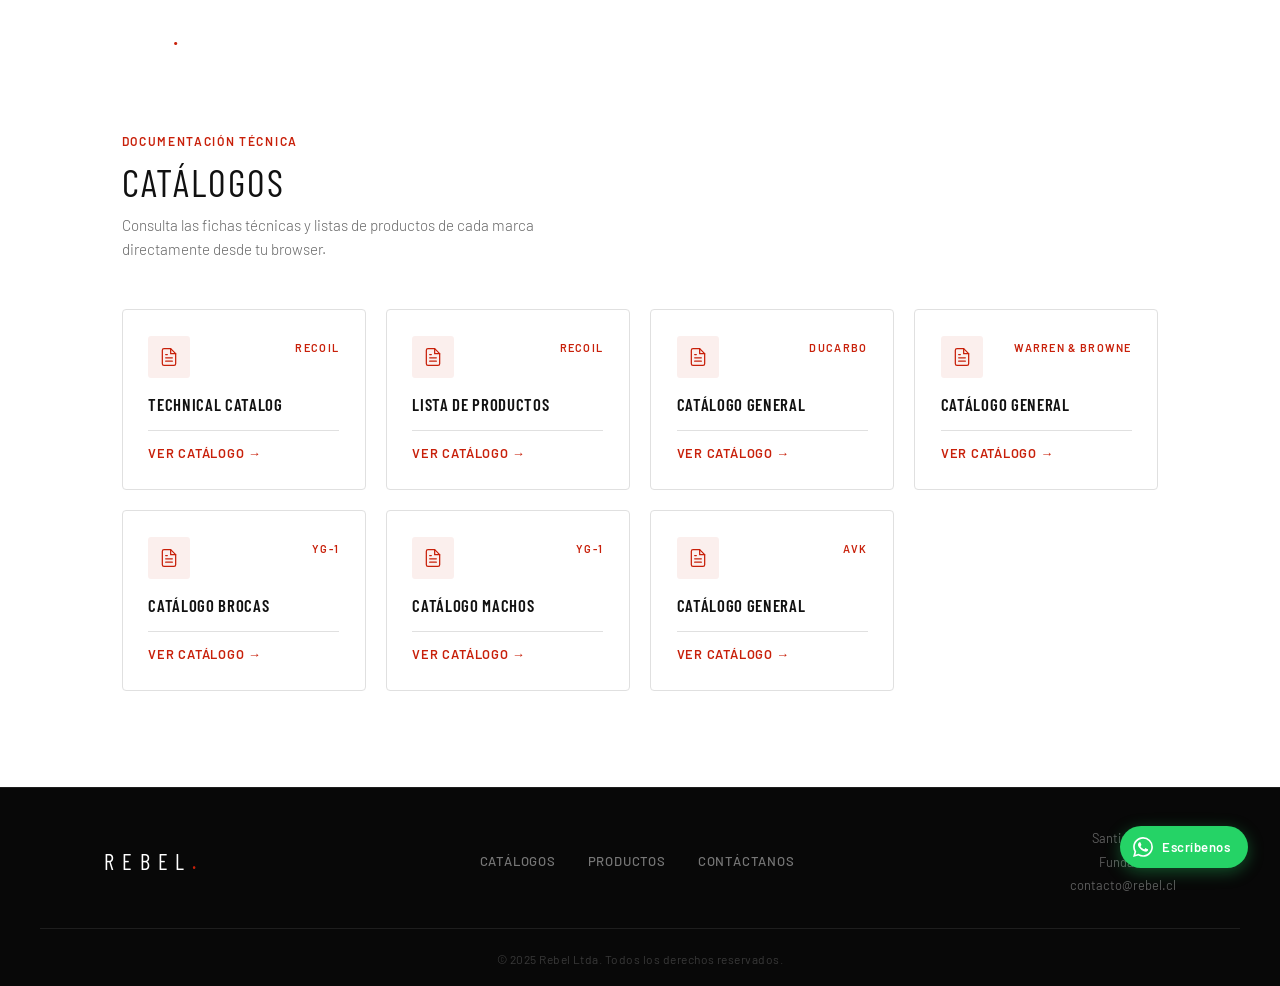
==== catalogos.html @ e89e86ab "feat: sitio rebel.cl v1 - prompts 1 al 5 completos - Estructura base: index.html, css/styles.css, js" ====
<!DOCTYPE html>
<html lang="es">
<head>
  <meta charset="UTF-8" />
  <meta name="viewport" content="width=device-width, initial-scale=1.0" />
  <meta name="description" content="Catálogos técnicos de Rebel Ltda. — Descarga o consulta los catálogos de Recoil, Ducarbo, Warren & Browne, YG-1 y AVK." />
  <title>Catálogos — Rebel Ltda.</title>

  <!-- Google Fonts -->
  <link rel="preconnect" href="https://fonts.googleapis.com" />
  <link rel="preconnect" href="https://fonts.gstatic.com" crossorigin />
  <link href="https://fonts.googleapis.com/css2?family=Barlow+Condensed:wght@300;400;600;700;800;900&family=Barlow:wght@300;400;500;600&display=swap" rel="stylesheet" />

  <!-- Estilos -->
  <link rel="stylesheet" href="css/styles.css" />
</head>
<body>

  <!-- ===================== NAVBAR ===================== -->
  <nav class="navbar scrolled" role="navigation" aria-label="Navegación principal">
    <a href="index.html" class="navbar-logo">REBEL<span>.</span></a>

    <ul class="navbar-links" id="navbar-links">
      <li><a href="catalogos.html" class="nav-active">Catálogos</a></li>
      <li><a href="productos.html">Productos</a></li>
      <!-- TODO: habilitar Videos cuando el cliente entregue los nuevos videos -->
      <li><a class="nav-disabled" aria-disabled="true" tabindex="-1">Videos</a></li>
      <li><a href="contacto.html" class="nav-cta">Contáctanos</a></li>
    </ul>

    <button class="navbar-toggle" aria-label="Abrir menú" aria-expanded="false" aria-controls="navbar-links">
      <span></span>
      <span></span>
      <span></span>
    </button>
  </nav>

  <!-- ===================== CATÁLOGOS ===================== -->
  <main>
    <section class="section section-light page-section" id="catalogos">
      <div class="container">
        <div class="section-header">
          <span class="section-label">Documentación técnica</span>
          <h1 class="section-title">Catálogos</h1>
          <p class="section-subtitle">Consulta las fichas técnicas y listas de productos de cada marca directamente desde tu browser.</p>
        </div>

        <div class="catalogo-grid">

          <!-- Recoil: Technical Catalog -->
          <div class="catalog-card">
            <div class="catalog-card-top">
              <div class="catalog-card-icon" aria-hidden="true">
                <svg viewBox="0 0 24 24"><path d="M14 2H6a2 2 0 0 0-2 2v16a2 2 0 0 0 2 2h12a2 2 0 0 0 2-2V8z"/><polyline points="14 2 14 8 20 8"/><line x1="16" y1="13" x2="8" y2="13"/><line x1="16" y1="17" x2="8" y2="17"/><line x1="10" y1="9" x2="8" y2="9"/></svg>
              </div>
              <span class="catalog-card-brand">Recoil</span>
            </div>
            <div class="catalog-card-body">
              <h3 class="catalog-card-name">Technical Catalog</h3>
            </div>
            <a class="catalog-card-link" href="catalogos/Recoil-Technical-Catalog.pdf" target="_blank" rel="noopener">
              Ver catálogo →
            </a>
          </div>

          <!-- Recoil: Lista de Productos -->
          <div class="catalog-card">
            <div class="catalog-card-top">
              <div class="catalog-card-icon" aria-hidden="true">
                <svg viewBox="0 0 24 24"><path d="M14 2H6a2 2 0 0 0-2 2v16a2 2 0 0 0 2 2h12a2 2 0 0 0 2-2V8z"/><polyline points="14 2 14 8 20 8"/><line x1="16" y1="13" x2="8" y2="13"/><line x1="16" y1="17" x2="8" y2="17"/><line x1="10" y1="9" x2="8" y2="9"/></svg>
              </div>
              <span class="catalog-card-brand">Recoil</span>
            </div>
            <div class="catalog-card-body">
              <h3 class="catalog-card-name">Lista de Productos</h3>
            </div>
            <a class="catalog-card-link" href="catalogos/Recoil-lista-de-Productos.pdf" target="_blank" rel="noopener">
              Ver catálogo →
            </a>
          </div>

          <!-- Ducarbo -->
          <div class="catalog-card">
            <div class="catalog-card-top">
              <div class="catalog-card-icon" aria-hidden="true">
                <svg viewBox="0 0 24 24"><path d="M14 2H6a2 2 0 0 0-2 2v16a2 2 0 0 0 2 2h12a2 2 0 0 0 2-2V8z"/><polyline points="14 2 14 8 20 8"/><line x1="16" y1="13" x2="8" y2="13"/><line x1="16" y1="17" x2="8" y2="17"/><line x1="10" y1="9" x2="8" y2="9"/></svg>
              </div>
              <span class="catalog-card-brand">Ducarbo</span>
            </div>
            <div class="catalog-card-body">
              <h3 class="catalog-card-name">Catálogo General</h3>
            </div>
            <a class="catalog-card-link" href="catalogos/Catalogo-Ducarbo.pdf" target="_blank" rel="noopener">
              Ver catálogo →
            </a>
          </div>

          <!-- Warren & Browne -->
          <div class="catalog-card">
            <div class="catalog-card-top">
              <div class="catalog-card-icon" aria-hidden="true">
                <svg viewBox="0 0 24 24"><path d="M14 2H6a2 2 0 0 0-2 2v16a2 2 0 0 0 2 2h12a2 2 0 0 0 2-2V8z"/><polyline points="14 2 14 8 20 8"/><line x1="16" y1="13" x2="8" y2="13"/><line x1="16" y1="17" x2="8" y2="17"/><line x1="10" y1="9" x2="8" y2="9"/></svg>
              </div>
              <span class="catalog-card-brand">Warren &amp; Browne</span>
            </div>
            <div class="catalog-card-body">
              <h3 class="catalog-card-name">Catálogo General</h3>
            </div>
            <a class="catalog-card-link" href="catalogos/warren-and-brown.pdf" target="_blank" rel="noopener">
              Ver catálogo →
            </a>
          </div>

          <!-- YG-1: Brocas -->
          <div class="catalog-card">
            <div class="catalog-card-top">
              <div class="catalog-card-icon" aria-hidden="true">
                <svg viewBox="0 0 24 24"><path d="M14 2H6a2 2 0 0 0-2 2v16a2 2 0 0 0 2 2h12a2 2 0 0 0 2-2V8z"/><polyline points="14 2 14 8 20 8"/><line x1="16" y1="13" x2="8" y2="13"/><line x1="16" y1="17" x2="8" y2="17"/><line x1="10" y1="9" x2="8" y2="9"/></svg>
              </div>
              <span class="catalog-card-brand">YG-1</span>
            </div>
            <div class="catalog-card-body">
              <h3 class="catalog-card-name">Catálogo Brocas</h3>
            </div>
            <a class="catalog-card-link" href="catalogos/YG-1-catalogo-brocas.pdf" target="_blank" rel="noopener">
              Ver catálogo →
            </a>
          </div>

          <!-- YG-1: Machos -->
          <div class="catalog-card">
            <div class="catalog-card-top">
              <div class="catalog-card-icon" aria-hidden="true">
                <svg viewBox="0 0 24 24"><path d="M14 2H6a2 2 0 0 0-2 2v16a2 2 0 0 0 2 2h12a2 2 0 0 0 2-2V8z"/><polyline points="14 2 14 8 20 8"/><line x1="16" y1="13" x2="8" y2="13"/><line x1="16" y1="17" x2="8" y2="17"/><line x1="10" y1="9" x2="8" y2="9"/></svg>
              </div>
              <span class="catalog-card-brand">YG-1</span>
            </div>
            <div class="catalog-card-body">
              <h3 class="catalog-card-name">Catálogo Machos</h3>
            </div>
            <a class="catalog-card-link" href="catalogos/YGMACHOS-1.pdf" target="_blank" rel="noopener">
              Ver catálogo →
            </a>
          </div>

          <!-- AVK -->
          <div class="catalog-card">
            <div class="catalog-card-top">
              <div class="catalog-card-icon" aria-hidden="true">
                <svg viewBox="0 0 24 24"><path d="M14 2H6a2 2 0 0 0-2 2v16a2 2 0 0 0 2 2h12a2 2 0 0 0 2-2V8z"/><polyline points="14 2 14 8 20 8"/><line x1="16" y1="13" x2="8" y2="13"/><line x1="16" y1="17" x2="8" y2="17"/><line x1="10" y1="9" x2="8" y2="9"/></svg>
              </div>
              <span class="catalog-card-brand">AVK</span>
            </div>
            <div class="catalog-card-body">
              <h3 class="catalog-card-name">Catálogo General</h3>
            </div>
            <a class="catalog-card-link" href="catalogos/CATALOGO-AVK.pdf" target="_blank" rel="noopener">
              Ver catálogo →
            </a>
          </div>

        </div><!-- /catalogo-grid -->
      </div>
    </section>
  </main>

  <!-- FOOTER -->
  <footer class="footer">
    <div class="footer-inner container">
      <a href="index.html" class="footer-logo">REBEL<span>.</span></a>
      <nav class="footer-nav" aria-label="Links rápidos">
        <a href="catalogos.html">Catálogos</a>
        <a href="productos.html">Productos</a>
        <a href="contacto.html">Contáctanos</a>
      </nav>
      <div class="footer-info">
        <span>Santiago, Chile</span>
        <span>Fundada 1980</span>
        <span>contacto@rebel.cl</span>
      </div>
    </div>
    <div class="footer-bottom">
      <span>© 2025 Rebel Ltda. Todos los derechos reservados.</span>
    </div>
  </footer>

  <!-- WhatsApp flotante -->
  <a class="whatsapp-btn" href="https://wa.me/56998742476" target="_blank" rel="noopener" aria-label="Escríbenos por WhatsApp">
    <svg viewBox="0 0 24 24" xmlns="http://www.w3.org/2000/svg" aria-hidden="true"><path d="M17.472 14.382c-.297-.149-1.758-.867-2.03-.967-.273-.099-.471-.148-.67.15-.197.297-.767.966-.94 1.164-.173.199-.347.223-.644.075-.297-.15-1.255-.463-2.39-1.475-.883-.788-1.48-1.761-1.653-2.059-.173-.297-.018-.458.13-.606.134-.133.298-.347.446-.52.149-.174.198-.298.298-.497.099-.198.05-.371-.025-.52-.075-.149-.669-1.612-.916-2.207-.242-.579-.487-.5-.669-.51-.173-.008-.371-.01-.57-.01-.198 0-.52.074-.792.372-.272.297-1.04 1.016-1.04 2.479 0 1.462 1.065 2.875 1.213 3.074.149.198 2.096 3.2 5.077 4.487.709.306 1.262.489 1.694.625.712.227 1.36.195 1.871.118.571-.085 1.758-.719 2.006-1.413.248-.694.248-1.289.173-1.413-.074-.124-.272-.198-.57-.347m-5.421 7.403h-.004a9.87 9.87 0 01-5.031-1.378l-.361-.214-3.741.982.998-3.648-.235-.374a9.86 9.86 0 01-1.51-5.26c.001-5.45 4.436-9.884 9.888-9.884 2.64 0 5.122 1.03 6.988 2.898a9.825 9.825 0 012.893 6.994c-.003 5.45-4.437 9.884-9.885 9.884m8.413-18.297A11.815 11.815 0 0012.05 0C5.495 0 .16 5.335.157 11.892c0 2.096.547 4.142 1.588 5.945L.057 24l6.305-1.654a11.882 11.882 0 005.683 1.448h.005c6.554 0 11.89-5.335 11.893-11.893a11.821 11.821 0 00-3.48-8.413z"/></svg>
    <span>Escríbenos</span>
  </a>

  <!-- Scripts -->
  <script src="js/main.js"></script>
</body>
</html>
---- css/styles.css ----
/* ============================================================
   REBEL LTDA. — Estilos globales
   Paleta: #0e0e0e (fondo), #C8200A (acento), #ffffff (blanco)
   Tipografía: Barlow Condensed (títulos) + Barlow (cuerpo)
   ============================================================ */

/* ---------- Reset y base ---------- */
*, *::before, *::after {
  box-sizing: border-box;
  margin: 0;
  padding: 0;
}

:root {
  /* Sección oscura (Hero + Navbar) */
  --bg:       #0e0e0e;
  --red:      #C8200A;
  --white:    #ffffff;
  --muted:    #7a7570;
  --surface:  #1a1a1a;
  --border:   #2a2a2a;

  /* Sección clara (Marcas, Catálogos, Productos, Videos, Contacto) */
  --light-bg:      #ffffff;
  --light-text:    #111111;
  --light-muted:   #666666;
  --light-surface: #f4f4f4;
  --light-border:  #e0e0e0;

  --font-title: 'Barlow Condensed', sans-serif;
  --font-body:  'Barlow', sans-serif;
}

html {
  scroll-behavior: smooth;
}

body {
  background-color: var(--bg);
  color: var(--white);
  font-family: var(--font-body);
  font-size: 16px;
  line-height: 1.6;
  -webkit-font-smoothing: antialiased;
}

a {
  color: inherit;
  text-decoration: none;
}

img {
  display: block;
  max-width: 100%;
}

/* ---------- NAVBAR ---------- */
.navbar {
  position: fixed;
  top: 0;
  left: 0;
  right: 0;
  z-index: 100;
  display: flex;
  align-items: center;
  justify-content: space-between;
  padding: 0 5%;
  height: 68px;
  transition: background 0.3s ease, backdrop-filter 0.3s ease, border-color 0.3s ease;
  border-bottom: 1px solid transparent;
}

/* Estado scrolleado */
.navbar.scrolled {
  background: rgba(14, 14, 14, 0.85);
  backdrop-filter: blur(14px);
  -webkit-backdrop-filter: blur(14px);
  border-bottom-color: var(--border);
}

/* Logo */
.navbar-logo {
  font-family: var(--font-title);
  font-weight: 400;
  font-size: 1.75rem;
  letter-spacing: 0.35em;
  text-transform: uppercase;
  color: var(--white);
  user-select: none;
}

.navbar-logo span {
  color: var(--red);
}

/* Links */
.navbar-links {
  display: flex;
  align-items: center;
  gap: 2.5rem;
  list-style: none;
}

.navbar-links a {
  font-family: var(--font-body);
  font-size: 0.85rem;
  font-weight: 500;
  letter-spacing: 0.06em;
  text-transform: uppercase;
  color: rgba(255, 255, 255, 0.65);
  transition: color 0.2s ease;
}

.navbar-links a:hover {
  color: var(--white);
}

.navbar-links .nav-cta {
  color: var(--white);
  border: 1px solid rgba(255, 255, 255, 0.2);
  padding: 0.4rem 1rem;
  border-radius: 2px;
  transition: background 0.2s ease, border-color 0.2s ease;
}

.navbar-links .nav-cta:hover {
  background: var(--red);
  border-color: var(--red);
}

/* Hamburger (mobile) */
.navbar-toggle {
  display: none;
  flex-direction: column;
  gap: 5px;
  cursor: pointer;
  padding: 4px;
}

.navbar-toggle span {
  display: block;
  width: 24px;
  height: 2px;
  background: var(--white);
  transition: transform 0.3s ease, opacity 0.3s ease;
}

/* ---------- HERO ---------- */
.hero {
  min-height: 100vh;
  display: flex;
  align-items: flex-start;        /* contenido arriba, no centrado */
  padding: 0 5%;
  padding-top: calc(68px + 9vh); /* bajamos del navbar con margen generoso */
  padding-bottom: 8vh;
  position: relative;
  overflow: hidden;
}

/* Fondo sutil con gradiente radial */
.hero::before {
  content: '';
  position: absolute;
  top: -10%;
  right: -5%;
  width: 55%;
  height: 120%;
  background: radial-gradient(ellipse at top right, rgba(200, 32, 10, 0.07) 0%, transparent 65%);
  pointer-events: none;
}

.hero-inner {
  display: grid;
  grid-template-columns: 1fr 1fr;
  gap: 4rem;
  align-items: center;
  width: 100%;
  max-width: 1200px;
  margin: 0 auto;
}

/* --- Columna izquierda --- */
.hero-left {
  display: flex;
  flex-direction: column;
  gap: 1.75rem;
}

.hero-badge {
  display: inline-flex;
  align-items: center;
  gap: 0.5rem;
  font-family: var(--font-body);
  font-size: 0.78rem;
  font-weight: 500;
  letter-spacing: 0.1em;
  text-transform: uppercase;
  color: var(--muted);
  width: fit-content;
}

.hero-badge::before {
  content: '';
  display: block;
  width: 20px;
  height: 1px;
  background: var(--red);
}

.hero-title {
  font-family: var(--font-title);
  font-weight: 400;               /* delgado, refinado — no heavy */
  font-size: clamp(2.6rem, 4.5vw, 3.8rem);
  line-height: 1.08;
  text-transform: uppercase;
  letter-spacing: 0.06em;         /* más espaciado = más elegante */
}

.hero-title em {
  font-style: normal;
  color: var(--red);
}

.hero-description {
  font-family: var(--font-body);
  font-size: 1rem;
  font-weight: 300;
  color: rgba(255, 255, 255, 0.6);
  max-width: 420px;
  line-height: 1.65;
}

/* Botones CTA */
.hero-buttons {
  display: flex;
  gap: 1rem;
  flex-wrap: wrap;
}

.btn {
  display: inline-flex;
  align-items: center;
  gap: 0.5rem;
  font-family: var(--font-body);
  font-size: 0.85rem;
  font-weight: 600;
  letter-spacing: 0.07em;
  text-transform: uppercase;
  padding: 0.75rem 1.6rem;
  border-radius: 2px;
  cursor: pointer;
  transition: all 0.2s ease;
  border: none;
}

.btn-primary {
  background: var(--red);
  color: var(--white);
}

.btn-primary:hover {
  background: #a81a08;
}

.btn-secondary {
  background: transparent;
  color: var(--white);
  border: 1px solid rgba(255, 255, 255, 0.25);
}

.btn-secondary:hover {
  border-color: rgba(255, 255, 255, 0.6);
  background: rgba(255, 255, 255, 0.05);
}

/* Stats */
.hero-stats {
  display: flex;
  gap: 2.5rem;
  padding-top: 0.5rem;
  border-top: 1px solid var(--border);
}

.stat-item {
  display: flex;
  flex-direction: column;
  gap: 0.1rem;
}

.stat-number {
  font-family: var(--font-title);
  font-weight: 700;
  font-size: 1.9rem;
  letter-spacing: 0.02em;
  color: var(--white);
  line-height: 1;
}

.stat-label {
  font-size: 0.75rem;
  font-weight: 400;
  letter-spacing: 0.08em;
  text-transform: uppercase;
  color: var(--muted);
}

/* --- Columna derecha: grilla 2x2 --- */
.hero-right {
  display: grid;
  grid-template-columns: 1fr 1fr;
  gap: 1rem;
}

.product-card {
  background: var(--surface);
  border: 1px solid var(--border);
  border-radius: 4px;
  padding: 1.5rem;
  display: flex;
  flex-direction: column;
  gap: 0.75rem;
  transition: border-color 0.2s ease, transform 0.2s ease;
  cursor: default;
}

.product-card:hover {
  border-color: var(--red);
  transform: translateY(-2px);
}

.product-card-icon {
  width: 40px;
  height: 40px;
  background: rgba(200, 32, 10, 0.1);
  border-radius: 3px;
  display: flex;
  align-items: center;
  justify-content: center;
}

.product-card-icon svg {
  width: 20px;
  height: 20px;
  stroke: var(--red);
  fill: none;
  stroke-width: 1.5;
  stroke-linecap: round;
  stroke-linejoin: round;
}

.product-card-brand {
  font-size: 0.7rem;
  font-weight: 600;
  letter-spacing: 0.12em;
  text-transform: uppercase;
  color: var(--red);
}

.product-card-name {
  font-family: var(--font-title);
  font-weight: 600;
  font-size: 1.05rem;
  letter-spacing: 0.03em;
  text-transform: uppercase;
  line-height: 1.2;
}

.product-card-desc {
  font-size: 0.78rem;
  color: var(--muted);
  line-height: 1.5;
}

/* Indicador de scroll al pie del hero */
.hero-scroll {
  position: absolute;
  bottom: 2.5rem;
  left: 50%;
  transform: translateX(-50%);
  display: flex;
  flex-direction: column;
  align-items: center;
  gap: 0.4rem;
  opacity: 0.35;
  animation: scroll-hint 2s ease-in-out infinite;
}

.hero-scroll svg {
  width: 18px;
  height: 18px;
  stroke: var(--white);
  fill: none;
  stroke-width: 1.5;
  stroke-linecap: round;
  stroke-linejoin: round;
}

@keyframes scroll-hint {
  0%, 100% { transform: translateX(-50%) translateY(0);   opacity: 0.35; }
  50%       { transform: translateX(-50%) translateY(5px); opacity: 0.6;  }
}

/* ---------- SECCIONES CLARAS (Marcas → Footer) ---------- */
/* Clase base para todas las secciones con fondo blanco */
.section-light {
  background: var(--light-bg);
  color: var(--light-text);
}

.section-light .section-label {
  color: var(--red);
}

.section-light .section-title {
  color: var(--light-text);
}

.section-light .section-subtitle {
  color: var(--light-muted);
}

/* Encabezados reutilizables de sección */
.section-header {
  display: flex;
  flex-direction: column;
  gap: 0.6rem;
  margin-bottom: 3rem;
}

.section-label {
  font-size: 0.75rem;
  font-weight: 600;
  letter-spacing: 0.14em;
  text-transform: uppercase;
  color: var(--red);
}

.section-title {
  font-family: var(--font-title);
  font-weight: 400;
  font-size: clamp(1.8rem, 3vw, 2.6rem);
  letter-spacing: 0.05em;
  text-transform: uppercase;
  line-height: 1.1;
}

.section-subtitle {
  font-size: 0.95rem;
  font-weight: 300;
  color: var(--light-muted);
  max-width: 500px;
  line-height: 1.6;
}

/* Secciones con padding estándar */
.section {
  padding: 6rem 5%;
}

/* Link activo en páginas internas */
.navbar-links a.nav-active {
  color: var(--white);
}

/* Link deshabilitado (ej: Videos — próximamente) */
.navbar-links a.nav-disabled {
  color: rgba(255, 255, 255, 0.28);
  cursor: default;
  pointer-events: none;
  position: relative;
}

.navbar-links a.nav-disabled::after {
  content: 'Próximamente';
  position: absolute;
  top: calc(100% + 8px);
  left: 50%;
  transform: translateX(-50%);
  background: rgba(30, 30, 30, 0.95);
  color: rgba(255, 255, 255, 0.75);
  font-size: 0.68rem;
  font-weight: 500;
  letter-spacing: 0.06em;
  white-space: nowrap;
  padding: 0.3rem 0.65rem;
  border-radius: 3px;
  border: 1px solid var(--border);
  opacity: 0;
  pointer-events: none;
  transition: opacity 0.15s ease;
}

/* El pointer-events: none del padre bloquea el hover en el pseudo-elemento,
   así que habilitamos hover sólo en la envoltura li */
.navbar-links li:has(a.nav-disabled):hover a.nav-disabled::after {
  opacity: 1;
}

/* Páginas sin hero: compensa el navbar fijo */
.page-section {
  padding-top: calc(68px + 4rem);
}

/* ---------- Utilitarios ---------- */
.container {
  max-width: 1200px;
  margin: 0 auto;
  padding: 0 5%;
}

/* ---------- MARCAS ---------- */
.marcas {
  background: var(--light-bg);
  border-top: 1px solid var(--light-border);
  border-bottom: 1px solid var(--light-border);
  padding: 2.8rem 5%;
}

.marcas-inner {
  max-width: 1200px;
  margin: 0 auto;
  display: flex;
  align-items: center;
  gap: 3rem;
}

.marcas-label {
  font-size: 0.68rem;
  font-weight: 600;
  letter-spacing: 0.16em;
  text-transform: uppercase;
  color: var(--light-muted);
  white-space: nowrap;
  flex-shrink: 0;
}

.marcas-divider {
  width: 1px;
  height: 36px;
  background: var(--light-border);
  flex-shrink: 0;
}

.marcas-list {
  display: flex;
  align-items: center;
  gap: 0;
  flex-wrap: wrap;
  flex: 1;
}

.marca-item {
  display: flex;
  align-items: baseline;
  gap: 0.3rem;
  padding: 0.5rem 1.4rem;
  border-right: 1px solid var(--light-border);
}

.marca-item:first-child {
  padding-left: 0;
}

.marca-item:last-child {
  border-right: none;
}

.marca-name {
  font-family: var(--font-title);
  font-weight: 600;
  font-size: 1rem;
  letter-spacing: 0.06em;
  text-transform: uppercase;
  color: var(--light-text);
}

.marca-country {
  font-size: 0.65rem;
  font-weight: 600;
  letter-spacing: 0.1em;
  text-transform: uppercase;
  color: var(--red);
}

/* ---------- CATÁLOGOS ---------- */
.catalogo-grid {
  display: grid;
  grid-template-columns: repeat(auto-fill, minmax(230px, 1fr));
  gap: 1.25rem;
}

.catalog-card {
  background: var(--light-bg);
  border: 1px solid var(--light-border);
  border-radius: 4px;
  padding: 1.6rem;
  display: flex;
  flex-direction: column;
  gap: 1rem;
  transition: border-color 0.2s ease, box-shadow 0.2s ease;
}

.catalog-card:hover {
  border-color: var(--red);
  box-shadow: 0 4px 16px rgba(0, 0, 0, 0.06);
}

.catalog-card-top {
  display: flex;
  align-items: flex-start;
  justify-content: space-between;
}

.catalog-card-icon {
  width: 42px;
  height: 42px;
  background: rgba(200, 32, 10, 0.07);
  border-radius: 3px;
  display: flex;
  align-items: center;
  justify-content: center;
  flex-shrink: 0;
}

.catalog-card-icon svg {
  width: 20px;
  height: 20px;
  stroke: var(--red);
  fill: none;
  stroke-width: 1.5;
  stroke-linecap: round;
  stroke-linejoin: round;
}

.catalog-card-brand {
  font-size: 0.68rem;
  font-weight: 600;
  letter-spacing: 0.12em;
  text-transform: uppercase;
  color: var(--red);
  margin-top: 0.2rem;
}

.catalog-card-body {
  display: flex;
  flex-direction: column;
  gap: 0.3rem;
  flex: 1;
}

.catalog-card-name {
  font-family: var(--font-title);
  font-weight: 600;
  font-size: 1.05rem;
  letter-spacing: 0.04em;
  text-transform: uppercase;
  color: var(--light-text);
  line-height: 1.2;
}

.catalog-card-link {
  display: inline-flex;
  align-items: center;
  gap: 0.35rem;
  font-size: 0.8rem;
  font-weight: 600;
  letter-spacing: 0.06em;
  text-transform: uppercase;
  color: var(--red);
  margin-top: auto;
  padding-top: 0.75rem;
  border-top: 1px solid var(--light-border);
  transition: gap 0.2s ease;
}

.catalog-card:hover .catalog-card-link {
  gap: 0.6rem;
}

/* ---------- PRODUCTOS — grilla ---------- */
.productos-grid {
  display: grid;
  grid-template-columns: repeat(auto-fill, minmax(280px, 1fr));
  gap: 1.5rem;
}

.product-listing-card {
  background: var(--light-bg);
  border: 1px solid var(--light-border);
  border-radius: 4px;
  overflow: hidden;
  display: flex;
  flex-direction: column;
  transition: border-color 0.2s ease, box-shadow 0.2s ease;
  text-decoration: none;
  color: inherit;
}

.product-listing-card:hover {
  border-color: var(--red);
  box-shadow: 0 6px 20px rgba(0, 0, 0, 0.07);
}

.product-listing-card:hover .product-listing-link {
  gap: 0.6rem;
}

.product-listing-img {
  width: 100%;
  height: 210px;
  object-fit: cover;
  display: block;
  background: var(--light-surface);
}

.product-listing-body {
  padding: 1.4rem 1.5rem 1.5rem;
  display: flex;
  flex-direction: column;
  gap: 0.6rem;
  flex: 1;
}

.product-listing-name {
  font-family: var(--font-title);
  font-weight: 600;
  font-size: 1.15rem;
  letter-spacing: 0.04em;
  text-transform: uppercase;
  color: var(--light-text);
  line-height: 1.2;
}

.product-listing-desc {
  font-size: 0.85rem;
  color: var(--light-muted);
  line-height: 1.55;
  flex: 1;
}

.product-listing-link {
  display: inline-flex;
  align-items: center;
  gap: 0.35rem;
  font-size: 0.78rem;
  font-weight: 600;
  letter-spacing: 0.08em;
  text-transform: uppercase;
  color: var(--red);
  margin-top: 0.5rem;
  padding-top: 0.9rem;
  border-top: 1px solid var(--light-border);
  transition: gap 0.2s ease;
}

/* ---------- PRODUCTO — página individual ---------- */
.product-back {
  display: inline-flex;
  align-items: center;
  gap: 0.4rem;
  font-size: 0.78rem;
  font-weight: 600;
  letter-spacing: 0.08em;
  text-transform: uppercase;
  color: var(--light-muted);
  margin-bottom: 2.5rem;
  transition: color 0.2s ease;
  text-decoration: none;
}

.product-back:hover {
  color: var(--light-text);
}

.product-page-layout {
  display: grid;
  grid-template-columns: 1fr 1fr;
  gap: 5rem;
  align-items: start;
}

.product-page-img-wrap {
  position: sticky;
  top: calc(68px + 2rem);
  border-radius: 4px;
  overflow: hidden;
  border: 1px solid var(--light-border);
  background: var(--light-surface);
}

.product-page-img-wrap img {
  width: 100%;
  aspect-ratio: 4 / 3;
  object-fit: cover;
  display: block;
}

.product-page-info {
  display: flex;
  flex-direction: column;
  gap: 2.5rem;
}

.product-page-header {
  display: flex;
  flex-direction: column;
  gap: 0.5rem;
}

.product-page-title {
  font-family: var(--font-title);
  font-weight: 400;
  font-size: clamp(2rem, 4vw, 3rem);
  letter-spacing: 0.05em;
  text-transform: uppercase;
  line-height: 1.05;
  color: var(--light-text);
}

.product-page-block {
  display: flex;
  flex-direction: column;
  gap: 0.75rem;
}

.product-page-block-label {
  font-size: 0.72rem;
  font-weight: 600;
  letter-spacing: 0.14em;
  text-transform: uppercase;
  color: var(--red);
}

.product-page-block p {
  font-size: 0.95rem;
  color: var(--light-muted);
  line-height: 1.65;
}

.product-page-features {
  list-style: none;
  display: flex;
  flex-direction: column;
  gap: 0.55rem;
}

.product-page-features li {
  font-size: 0.9rem;
  color: var(--light-text);
  padding-left: 1.1rem;
  position: relative;
  line-height: 1.5;
}

.product-page-features li::before {
  content: '';
  position: absolute;
  left: 0;
  top: 0.55em;
  width: 5px;
  height: 5px;
  background: var(--red);
  border-radius: 50%;
}

.product-page-brands {
  display: flex;
  flex-wrap: wrap;
  gap: 0.5rem;
}

.product-brand-tag {
  font-family: var(--font-title);
  font-size: 0.75rem;
  font-weight: 600;
  letter-spacing: 0.1em;
  text-transform: uppercase;
  color: var(--light-text);
  border: 1px solid var(--light-border);
  padding: 0.3rem 0.75rem;
  border-radius: 2px;
}

.product-page-ctas {
  display: flex;
  gap: 0.75rem;
  flex-wrap: wrap;
  padding-top: 0.5rem;
  border-top: 1px solid var(--light-border);
}

/* Botones sobre fondo blanco */
.btn-primary-dark {
  background: var(--light-text);
  color: var(--white);
}

.btn-primary-dark:hover {
  background: var(--red);
}

.btn-outline-dark {
  background: transparent;
  color: var(--light-text);
  border: 1px solid var(--light-border);
}

.btn-outline-dark:hover {
  border-color: var(--light-text);
}

/* ---------- CONTACTO ---------- */
.contact-layout {
  display: grid;
  grid-template-columns: 1fr 1.4fr;
  gap: 5rem;
  align-items: start;
}

.contact-info {
  display: flex;
  flex-direction: column;
  gap: 1.75rem;
}

.contact-info-item {
  display: flex;
  flex-direction: column;
  gap: 0.25rem;
}

.contact-info-label {
  font-size: 0.7rem;
  font-weight: 600;
  letter-spacing: 0.14em;
  text-transform: uppercase;
  color: var(--red);
}

.contact-info-value {
  font-size: 0.95rem;
  color: var(--light-text);
  font-weight: 400;
}

/* Formulario */
.contact-form {
  display: flex;
  flex-direction: column;
  gap: 1rem;
}

.form-row {
  display: grid;
  grid-template-columns: 1fr 1fr;
  gap: 1rem;
}

.form-field {
  display: flex;
  flex-direction: column;
  gap: 0.35rem;
}

.form-field label {
  font-size: 0.75rem;
  font-weight: 600;
  letter-spacing: 0.08em;
  text-transform: uppercase;
  color: var(--light-muted);
}

.form-field input,
.form-field textarea {
  font-family: var(--font-body);
  font-size: 0.9rem;
  color: var(--light-text);
  background: var(--light-bg);
  border: 1px solid var(--light-border);
  border-radius: 2px;
  padding: 0.65rem 0.85rem;
  outline: none;
  transition: border-color 0.2s ease;
  width: 100%;
}

.form-field input:focus,
.form-field textarea:focus {
  border-color: var(--red);
}

.form-field input::placeholder,
.form-field textarea::placeholder {
  color: #c0c0c0;
}

.form-field textarea {
  resize: vertical;
  min-height: 130px;
}

/* ---------- WHATSAPP FLOTANTE ---------- */
.whatsapp-btn {
  position: fixed;
  bottom: 2rem;
  right: 2rem;
  z-index: 200;
  display: inline-flex;
  align-items: center;
  gap: 0.55rem;
  background: #25D366;
  color: #ffffff;
  font-family: var(--font-body);
  font-size: 0.82rem;
  font-weight: 600;
  letter-spacing: 0.04em;
  padding: 0.65rem 1.1rem 0.65rem 0.85rem;
  border-radius: 50px;
  box-shadow: 0 4px 16px rgba(37, 211, 102, 0.35);
  text-decoration: none;
  transition: transform 0.2s ease, box-shadow 0.2s ease;
}

.whatsapp-btn:hover {
  transform: translateY(-2px);
  box-shadow: 0 6px 20px rgba(37, 211, 102, 0.45);
}

.whatsapp-btn svg {
  width: 20px;
  height: 20px;
  fill: #ffffff;
  flex-shrink: 0;
}

/* ---------- FOOTER ---------- */
.footer {
  background: #080808;
  border-top: 1px solid #1e1e1e;
  padding-top: 2.5rem;
}

.footer-inner {
  display: flex;
  align-items: center;
  justify-content: space-between;
  gap: 2rem;
  padding-bottom: 2rem;
  border-bottom: 1px solid #1e1e1e;
  flex-wrap: wrap;
}

.footer-logo {
  font-family: var(--font-title);
  font-weight: 400;
  font-size: 1.4rem;
  letter-spacing: 0.35em;
  text-transform: uppercase;
  color: var(--white);
  text-decoration: none;
  user-select: none;
}

.footer-logo span {
  color: var(--red);
}

.footer-nav {
  display: flex;
  gap: 2rem;
}

.footer-nav a {
  font-size: 0.82rem;
  font-weight: 500;
  letter-spacing: 0.06em;
  text-transform: uppercase;
  color: rgba(255, 255, 255, 0.45);
  text-decoration: none;
  transition: color 0.2s ease;
}

.footer-nav a:hover {
  color: var(--white);
}

.footer-info {
  display: flex;
  flex-direction: column;
  gap: 0.2rem;
  text-align: right;
}

.footer-info span {
  font-size: 0.8rem;
  color: rgba(255, 255, 255, 0.35);
}

.footer-bottom {
  padding: 1rem 5%;
  text-align: center;
}

.footer-bottom span {
  font-size: 0.75rem;
  color: rgba(255, 255, 255, 0.2);
  letter-spacing: 0.04em;
}

/* ---------- RESPONSIVE ---------- */

/* Tablet */
@media (max-width: 900px) {
  .hero-inner {
    grid-template-columns: 1fr;
    gap: 3rem;
    padding: 4rem 0;
  }

  .hero-right {
    max-width: 480px;
  }
}

/* Mobile */
@media (max-width: 640px) {
  .navbar-links {
    display: none;
    position: fixed;
    top: 68px;
    left: 0;
    right: 0;
    background: rgba(14, 14, 14, 0.97);
    flex-direction: column;
    align-items: flex-start;
    gap: 0;
    padding: 1rem 5%;
    border-bottom: 1px solid var(--border);
  }

  .navbar-links.open {
    display: flex;
  }

  .navbar-links li {
    width: 100%;
  }

  .navbar-links a {
    display: block;
    padding: 0.9rem 0;
    border-bottom: 1px solid var(--border);
    font-size: 0.9rem;
  }

  .navbar-links .nav-cta {
    border: none;
    padding: 0.9rem 0;
    border-bottom: 1px solid var(--border);
    border-radius: 0;
  }

  .navbar-toggle {
    display: flex;
  }

  .hero-right {
    grid-template-columns: 1fr 1fr;
    max-width: 100%;
  }

  .hero-stats {
    gap: 1.5rem;
  }

  .hero-title {
    font-size: 2.4rem;
  }

  /* Marcas en mobile: apilado vertical */
  .marcas-inner {
    flex-direction: column;
    align-items: flex-start;
    gap: 1.25rem;
  }

  .marcas-divider {
    width: 32px;
    height: 1px;
  }

  .marcas-list {
    gap: 0;
  }

  .marca-item {
    padding: 0.4rem 1rem;
    border-right: 1px solid var(--light-border);
  }

  .marca-item:first-child {
    padding-left: 0;
  }

  /* Catálogos: 2 columnas en mobile */
  .catalogo-grid {
    grid-template-columns: repeat(2, 1fr);
    gap: 0.75rem;
  }

  .catalog-card {
    padding: 1.1rem;
  }

  /* Producto individual: apilado en mobile */
  .product-page-layout {
    grid-template-columns: 1fr;
    gap: 2rem;
  }

  .product-page-img-wrap {
    position: static;
  }

  /* Contacto: apilado en mobile */
  .contact-layout {
    grid-template-columns: 1fr;
    gap: 2.5rem;
  }

  .form-row {
    grid-template-columns: 1fr;
  }

  /* WhatsApp: más compacto en mobile */
  .whatsapp-btn span {
    display: none;
  }

  .whatsapp-btn {
    padding: 0.75rem;
    border-radius: 50%;
  }

  /* Footer: apilado en mobile */
  .footer-inner {
    flex-direction: column;
    align-items: flex-start;
    gap: 1.5rem;
  }

  .footer-info {
    text-align: left;
  }

  .footer-nav {
    gap: 1.25rem;
  }
}
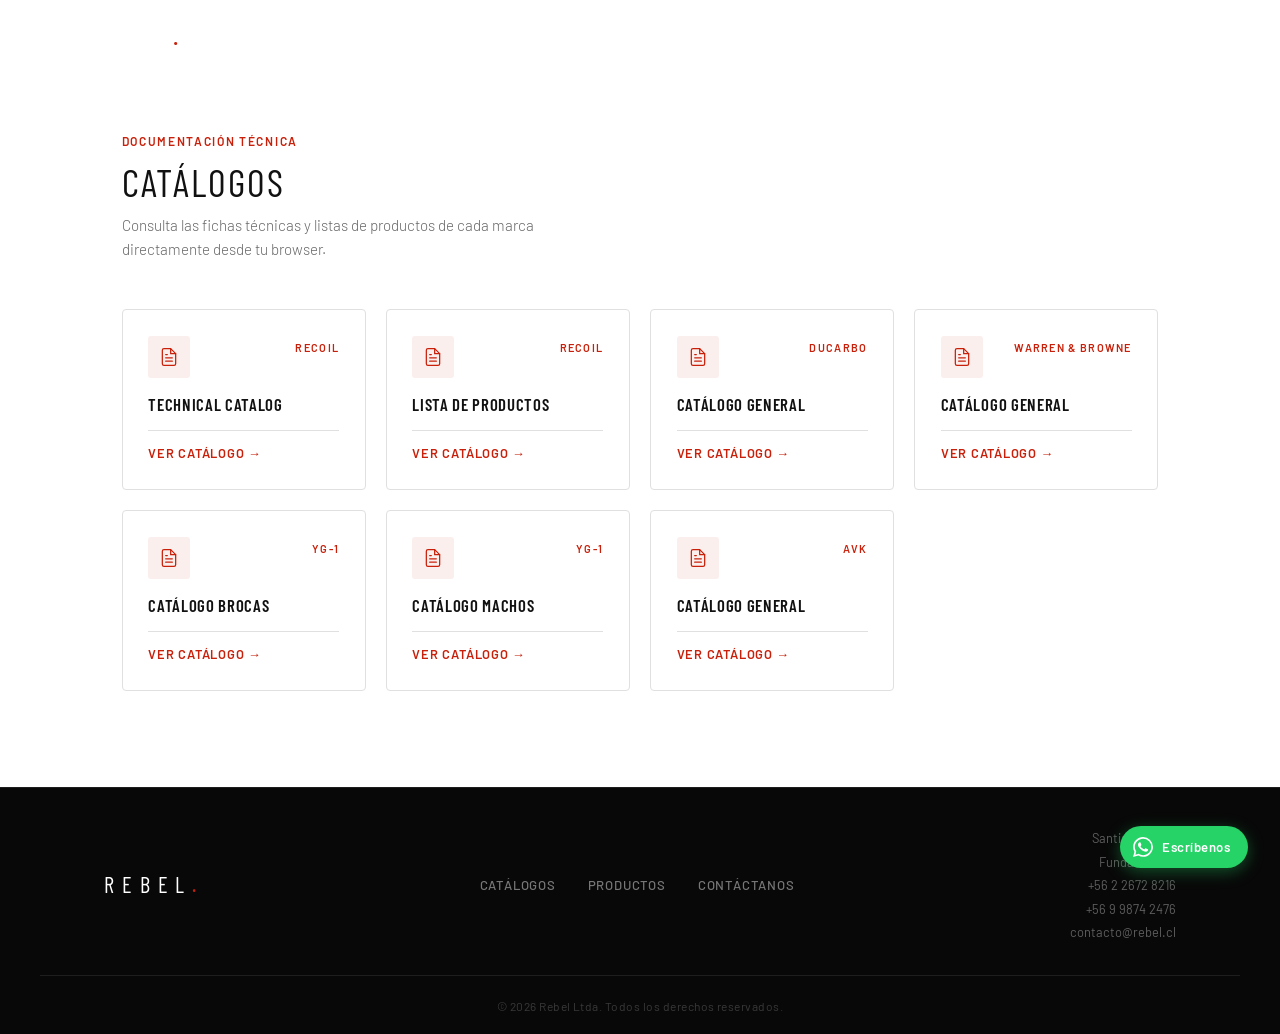
==== commit 09c5a02b: "feat: prompt 6 — revision final responsive, footer datos reales, bugs CTAs - CSS: colapso tablet (90" ====
--- a/catalogos.html
+++ b/catalogos.html
@@ -176,11 +176,13 @@
       <div class="footer-info">
         <span>Santiago, Chile</span>
         <span>Fundada 1980</span>
+        <span>+56 2 2672 8216</span>
+        <span>+56 9 9874 2476</span>
         <span>contacto@rebel.cl</span>
       </div>
     </div>
     <div class="footer-bottom">
-      <span>© 2025 Rebel Ltda. Todos los derechos reservados.</span>
+      <span>© 2026 Rebel Ltda. Todos los derechos reservados.</span>
     </div>
   </footer>
 
--- a/css/styles.css
+++ b/css/styles.css
@@ -1120,6 +1120,22 @@
   .hero-right {
     max-width: 480px;
   }
+
+  /* Producto individual: apilado en tablet */
+  .product-page-layout {
+    grid-template-columns: 1fr;
+    gap: 2.5rem;
+  }
+
+  .product-page-img-wrap {
+    position: static;
+  }
+
+  /* Contacto: apilado en tablet */
+  .contact-layout {
+    grid-template-columns: 1fr;
+    gap: 3rem;
+  }
 }
 
 /* Mobile */
@@ -1202,6 +1218,20 @@
     padding-left: 0;
   }
 
+  /* Secciones: padding reducido en mobile */
+  .section {
+    padding: 4rem 5%;
+  }
+
+  .page-section {
+    padding-top: calc(68px + 2rem);
+  }
+
+  /* Productos: 1 columna en mobile */
+  .productos-grid {
+    grid-template-columns: 1fr;
+  }
+
   /* Catálogos: 2 columnas en mobile */
   .catalogo-grid {
     grid-template-columns: repeat(2, 1fr);
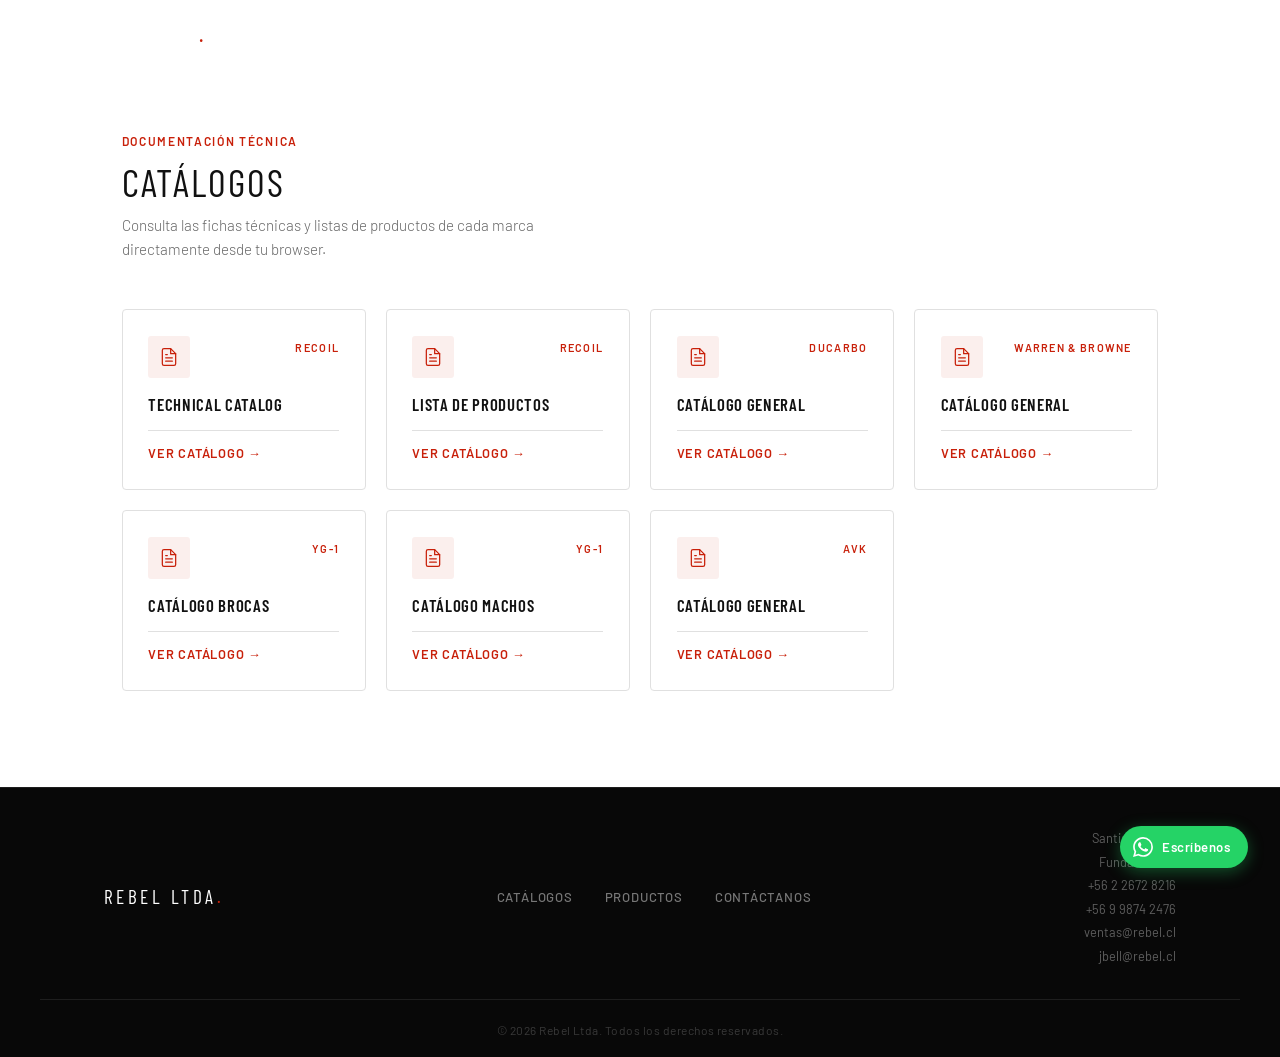
==== commit 0189fd7b: "feat: logo REBEL LTDA, eliminar Videos del navbar, emails reales ventas y jbell - Logo actualizado a" ====
--- a/catalogos.html
+++ b/catalogos.html
@@ -18,13 +18,11 @@
 
   <!-- ===================== NAVBAR ===================== -->
   <nav class="navbar scrolled" role="navigation" aria-label="Navegación principal">
-    <a href="index.html" class="navbar-logo">REBEL<span>.</span></a>
+    <a href="index.html" class="navbar-logo">REBEL LTDA<span>.</span></a>
 
     <ul class="navbar-links" id="navbar-links">
       <li><a href="catalogos.html" class="nav-active">Catálogos</a></li>
       <li><a href="productos.html">Productos</a></li>
-      <!-- TODO: habilitar Videos cuando el cliente entregue los nuevos videos -->
-      <li><a class="nav-disabled" aria-disabled="true" tabindex="-1">Videos</a></li>
       <li><a href="contacto.html" class="nav-cta">Contáctanos</a></li>
     </ul>
 
@@ -167,7 +165,7 @@
   <!-- FOOTER -->
   <footer class="footer">
     <div class="footer-inner container">
-      <a href="index.html" class="footer-logo">REBEL<span>.</span></a>
+      <a href="index.html" class="footer-logo">REBEL LTDA<span>.</span></a>
       <nav class="footer-nav" aria-label="Links rápidos">
         <a href="catalogos.html">Catálogos</a>
         <a href="productos.html">Productos</a>
@@ -178,7 +176,8 @@
         <span>Fundada 1980</span>
         <span>+56 2 2672 8216</span>
         <span>+56 9 9874 2476</span>
-        <span>contacto@rebel.cl</span>
+        <span>ventas@rebel.cl</span>
+        <span>jbell@rebel.cl</span>
       </div>
     </div>
     <div class="footer-bottom">
--- a/css/styles.css
+++ b/css/styles.css
@@ -82,8 +82,8 @@
 .navbar-logo {
   font-family: var(--font-title);
   font-weight: 400;
-  font-size: 1.75rem;
-  letter-spacing: 0.35em;
+  font-size: 1.45rem;
+  letter-spacing: 0.18em;
   text-transform: uppercase;
   color: var(--white);
   user-select: none;
@@ -460,40 +460,6 @@
 /* Link activo en páginas internas */
 .navbar-links a.nav-active {
   color: var(--white);
-}
-
-/* Link deshabilitado (ej: Videos — próximamente) */
-.navbar-links a.nav-disabled {
-  color: rgba(255, 255, 255, 0.28);
-  cursor: default;
-  pointer-events: none;
-  position: relative;
-}
-
-.navbar-links a.nav-disabled::after {
-  content: 'Próximamente';
-  position: absolute;
-  top: calc(100% + 8px);
-  left: 50%;
-  transform: translateX(-50%);
-  background: rgba(30, 30, 30, 0.95);
-  color: rgba(255, 255, 255, 0.75);
-  font-size: 0.68rem;
-  font-weight: 500;
-  letter-spacing: 0.06em;
-  white-space: nowrap;
-  padding: 0.3rem 0.65rem;
-  border-radius: 3px;
-  border: 1px solid var(--border);
-  opacity: 0;
-  pointer-events: none;
-  transition: opacity 0.15s ease;
-}
-
-/* El pointer-events: none del padre bloquea el hover en el pseudo-elemento,
-   así que habilitamos hover sólo en la envoltura li */
-.navbar-links li:has(a.nav-disabled):hover a.nav-disabled::after {
-  opacity: 1;
 }
 
 /* Páginas sin hero: compensa el navbar fijo */
@@ -1053,8 +1019,8 @@
 .footer-logo {
   font-family: var(--font-title);
   font-weight: 400;
-  font-size: 1.4rem;
-  letter-spacing: 0.35em;
+  font-size: 1.2rem;
+  letter-spacing: 0.18em;
   text-transform: uppercase;
   color: var(--white);
   text-decoration: none;
